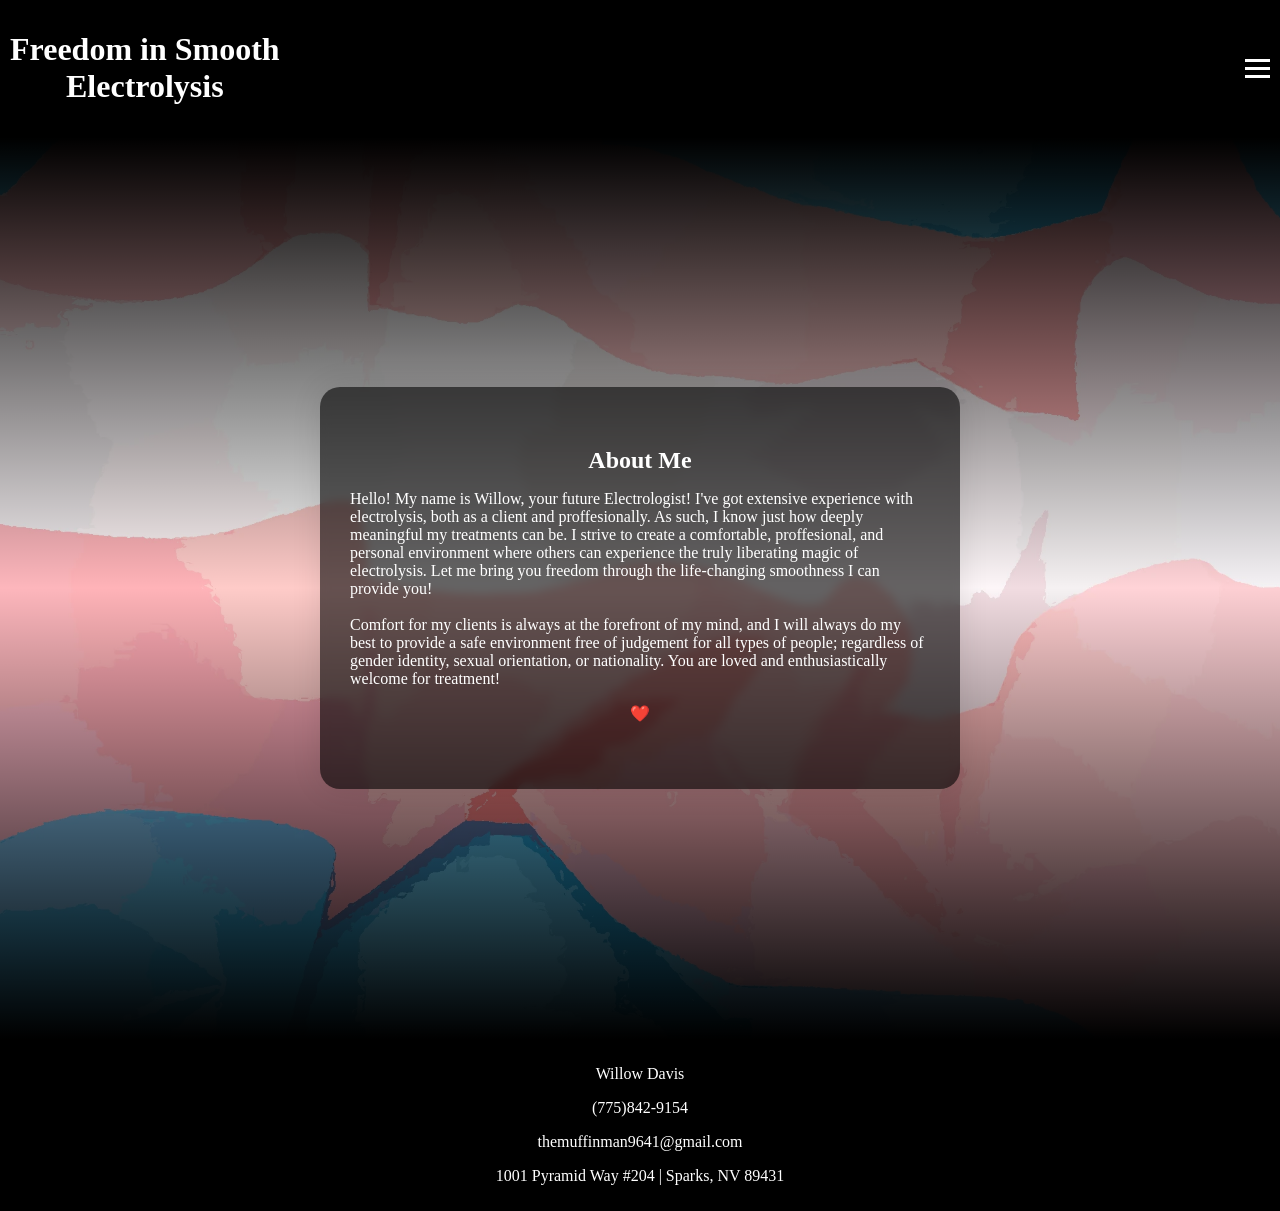
==== Pages/About.html @ f5873d66 "Updated styles for FAQ, Prices / Policies, and Contact page | Update font style" ====
<!DOCTYPE html>
<html lang="en">
    <head>
        <meta charset="UTF-8">
        <title>About</title>
        <meta name = "viewport" content = "width = device-width, initial-scale = 1.0">
        <link rel = "stylesheet" href = "../css/style.css">
    </head>
    <body>
        <div class = "About">
            <header>
                <h1>Freedom in Smooth <br> Electrolysis</h1>

                <nav>
                    <ul class = "NavLinks">
                        <li><a href = "../index.html">Home</a></li>
                        <li><a href = "About.html">About Me</a></li>
                        <li><a href = "Contact.html">Contact</a></li>
                        <li><a href = "Prices.html">Prices / Policies</a></li>
                        <li><a href = "FAQ.html">FAQ</a></li>
                    </ul>
                    <div class = "Hamburger">
                        <span class = "Bar"></span>
                        <span class = "Bar"></span>
                        <span class = "Bar"></span>
                    </div>
                </nav>
            </header>
            <div id = "Background" style="background-image: url('../Images/TransFlag.webp');">
                <div class = "Content">
                    <div class = "Card">
                        <h2>About Me</h2>
                        <p class = "LeftText">
                            Hello! My name is Willow, your future Electrologist! I've got extensive experience with electrolysis, both as a client and proffesionally.
                            As such, I know just how deeply meaningful my treatments can be. I strive to create a comfortable, proffesional, and personal environment where others can experience the truly liberating magic of electrolysis.
                            Let me bring you freedom through the life-changing smoothness I can provide you! <br><br>
                            Comfort for my clients is always at the forefront of my mind, and I will always do my best to provide a safe environment free of judgement for all types of people; regardless of gender identity, sexual orientation,
                            or nationality. You are loved and enthusiastically welcome for treatment!<br>
                        </p>
                        <p>❤️</p>
                    </div>
                </div>
            </div>
        </div>

        <footer>
            <div class = "Contact">
                <p>Willow Davis</p>
                <p>(775)842-9154</p>
                <p>themuffinman9641@gmail.com</p>
            </div>
            <div class = "location">
                <p>1001 Pyramid Way #204 | Sparks, NV 89431</p>
            </div>
        </footer>
    </body>
    <script src = "../Scripts/Hamburger.js"></script>
</html>
---- css/style.css ----
* {
    box-sizing: border-box;
}

header {
    align-items: center;
    justify-content: space-between;
    color: white;
    padding: 10px;
    background-color: black;
}

html, body {
    font-family:'Cormorant Garamond', serif;
    background-color: black;
    margin: 0;
    padding: 0;
    width: 100%;
}

footer {
    background-color: black;
    color: white;
    text-align: center;
    padding: 10px 0;
    width: 100%;
    bottom: 0;
}

fieldset {
    border: none;
    padding: 0;
    margin: 0;
}

fieldset div {
    display: flex;
    align-items: center;
    justify-content: flex-start;
    gap: 8px;
    margin-bottom: 8px;
}

h1, h2 {
    font-family: fantasy;
    text-align: center;
}

h2 {
    color: white;

    margin-top: 10px;
    margin-bottom: 1px;
}

hr {
    width: 10%;
    margin: auto;
}

button {
    padding: 12px;
    border: none;
    border-radius: 10px;

    background: rgba(0, 0, 0, 0.6);
    color: white;

    cursor: pointer;
}

hr {
    width: 10%;
    margin: auto;
}

/* Styles the Internal navigation bar */
nav ul {
    list-style-type: none;
    padding: 30px;
    margin: 0;
    display: flex;
    justify-content: center;
}
nav ul li {
    position: relative;
    margin: 0;
}

/* vertical lines */
nav ul li::after {
    content: '';
    position: absolute;
    height: 100%;
    width: 1px;
    background-color: white;
    right: 0;
    top: 0;
    z-index: 1;
}

nav ul li:first-child::before {
    content: '';
    position: absolute;
    height: 100%;
    width: 1px;
    background-color: white;
    left: 0;
    top: 0;
    z-index: 1;
}

/* Button Style */
nav ul li a {
    text-decoration: none;
    color: white;
    font-size: 16px;
    padding: 10px 100px;
    border: none;
    border-radius: 5px;
    background-color: transparent;
    position: relative;
    z-index: 2;
    transition: background-color 0.3s;
    min-width: 150px; /* Set a minimum width for buttons */
    white-space: nowrap; /* Prevent text from wrapping */
    overflow: hidden;
    text-overflow: ellipsis;
}
nav ul li a:hover {
    background-color: white;
    backdrop-filter: blur(5px);
    -webkit-backdrop-filter: blur(5px);
    color: black;
}

/* Image Style */
#Background {
    width: 100%;
    min-height: 100vh;
    position: relative;

    background-size: cover;
    background-position: center;
    background-repeat: no-repeat;

    transition: background-image 1s ease-in-out;
}
/* Gradient overlay */
#Background::after {
    content: "";
    position: absolute;
    inset: 0;

    background: linear-gradient(
            to bottom,
            rgba(0, 0, 0, 1) 0%,
            rgba(0, 0, 0, 0) 50%,
            rgba(0, 0, 0, 1) 100%
    );

    pointer-events: none;

    z-index: 1;
}

#ContactForm {
    display: flex;
    flex-direction: column;
    gap: 20px;
}

.Hamburger {
    display: none;
    position: relative;
    z-index: 10000;
}
.Bar {
    display: block;
    width: 25px;
    height: 3px;
    margin: 5px auto;
    -webkit-transition: all 0.3s ease-in-out;
    transition: all 0.3s ease-in-out;
    background-color: white;
}

.Content {
    display: flex;
    justify-content: center;
    align-items: center;
    flex-wrap: wrap;
    padding-top: 250px;
    padding-bottom: 250px;
    gap: 110px;
}
.Card {
    /* Padding outside the card */
    width: 50%;

    box-shadow: 0 0 30px rgba(0, 0, 0, 0.1);

    /* Padding inside the card */
    text-align: center;
    padding-block: 50px;
    padding-inline: 30px;

    border-radius: 20px;

    /* Style of the card */
    background: rgba(0, 0, 0, 0.6);
    backdrop-filter: blur(5px);
    -webkit-backdrop-filter: blur(5px);
    color: white;

    z-index: 3;
}

.Name {
    display: flex;
    gap: 20px;
}
.Name .Input {
    flex: 1;
}
.Input {
    display: flex;
    flex-direction: column;
    text-align: left;
}
.Input label {
    margin-bottom: 8px;
    color: white;
}
.Input input,
.Input textarea {
    padding: 12px;
    border-radius: 10px;
    border: none;

    background: rgba(255, 255, 255, 0.1);
    color: white;

    backdrop-filter: blur(5px);
    -webkit-backdrop-filter: blur(5px);
}
.Input textarea {
    resize: vertical;
}

.Prices {
    display: flex;
    flex-direction: column;
    gap: 14px;

    margin-bottom: 70px;
}
.Price {
    display: flex;
    flex-direction: column;
    gap: 8px;
    text-align: center;
    justify-content: space-between;
    align-items: center;

    padding: 18px 24px;

    border-radius: 16px;

    background: rgba(255,255,255,.03);
}
.Time {
    font-weight: 500;
}
.Cost {
    color: #d8b36a;

    font-weight: 600;
}

.FAQItem {
    padding: 30px 0;

    border-bottom:
            1px solid rgba(255,255,255,.08);
}
.FAQItem:last-child{
    border-bottom:none;
}
.FAQItem h3{
    font-family: 'Playfair Display', serif;

    font-size: 1.5rem;

    margin-bottom: 18px;

    color: #ffffff;
}
.FAQItem p {
    line-height: 1.9;

    color: #d7d7d7;

    font-size: 1.05rem;
}

.LeftText {
    text-align: left;
}


/* Collapse the internal navigation into a hamburger menu on mobile devices */
@media only screen and (max-width: 1500px) {
    header {
        display: flex;
    }

    .NavLinks {
        position: fixed;
        inset: 0; /* full screen */

        flex-direction: column;
        justify-content: center;
        align-items: center;

        background: rgba(0, 0, 0, 0.4);
        backdrop-filter: blur(12px);
        -webkit-backdrop-filter: blur(12px);

        width: 100%;
        height: 100vh;

        left: -100%;
        transition: 0.3s ease-in-out;

        z-index: 9999;
    }

    .NavLinks.active {
        left: 0;
    }

    .NavLinks li {
        margin: 2rem 0;
    }

    .NavLinks li a {
        font-size: 24px;
        color: white;
    }

    .Hamburger {
        display: block;
        cursor: pointer;
    }

    .Hamburger.active .Bar:nth-child(2) {
        opacity: 0;
    }
    .Hamburger.active .Bar:nth-child(1) {
        transform: translateY(8px) rotate(45deg);
    }
    .Hamburger.active .Bar:nth-child(3) {
        transform: translateY(-8px) rotate(-45deg);
    }

    nav ul {
        padding: 0;
        margin: 0;
    }

    /* disable the Vertical lines */
    nav ul li::after {
        display: none;
    }

    nav ul li:first-child::before {
        display: none;
    }
}

/* Adjust the form layout at low resolutions */
@media only screen and (max-width: 850px) {
    .Name {
        display: block;
    }

    .Name .Input {
        margin-bottom: 15px;
    }

    .Name .Input:last-child {
        margin-bottom: 0;
    }
}
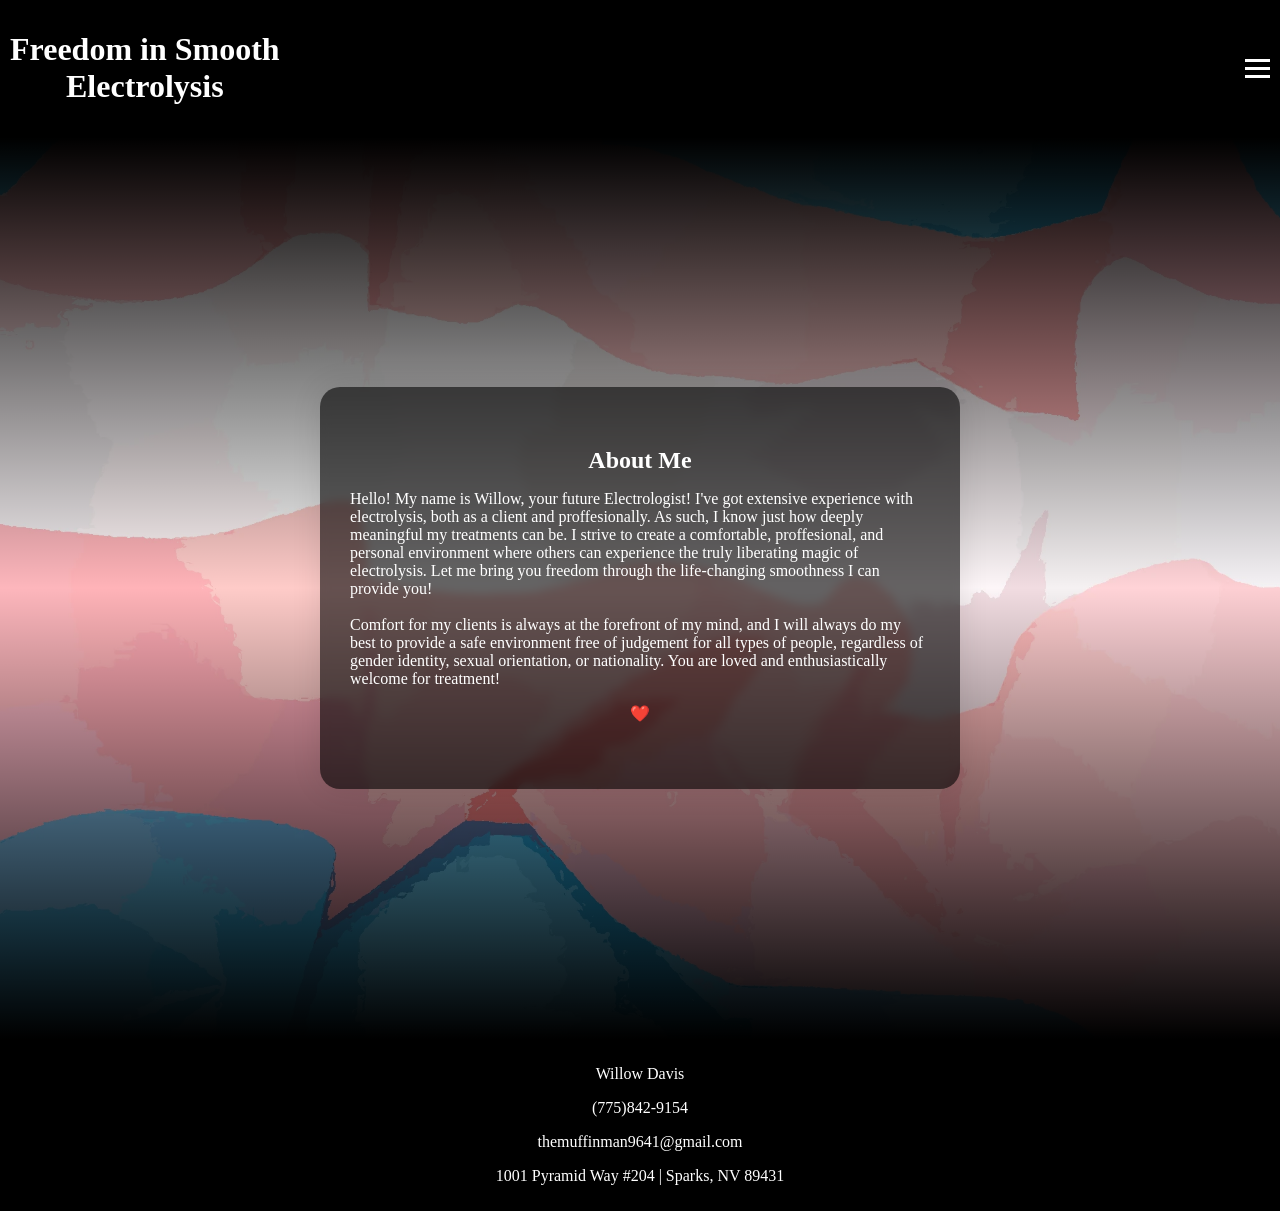
==== commit ab1ae9d7: "no message" ====
--- a/Pages/About.html
+++ b/Pages/About.html
@@ -34,7 +34,7 @@
                             Hello! My name is Willow, your future Electrologist! I've got extensive experience with electrolysis, both as a client and proffesionally.
                             As such, I know just how deeply meaningful my treatments can be. I strive to create a comfortable, proffesional, and personal environment where others can experience the truly liberating magic of electrolysis.
                             Let me bring you freedom through the life-changing smoothness I can provide you! <br><br>
-                            Comfort for my clients is always at the forefront of my mind, and I will always do my best to provide a safe environment free of judgement for all types of people; regardless of gender identity, sexual orientation,
+                            Comfort for my clients is always at the forefront of my mind, and I will always do my best to provide a safe environment free of judgement for all types of people, regardless of gender identity, sexual orientation,
                             or nationality. You are loved and enthusiastically welcome for treatment!<br>
                         </p>
                         <p>❤️</p>
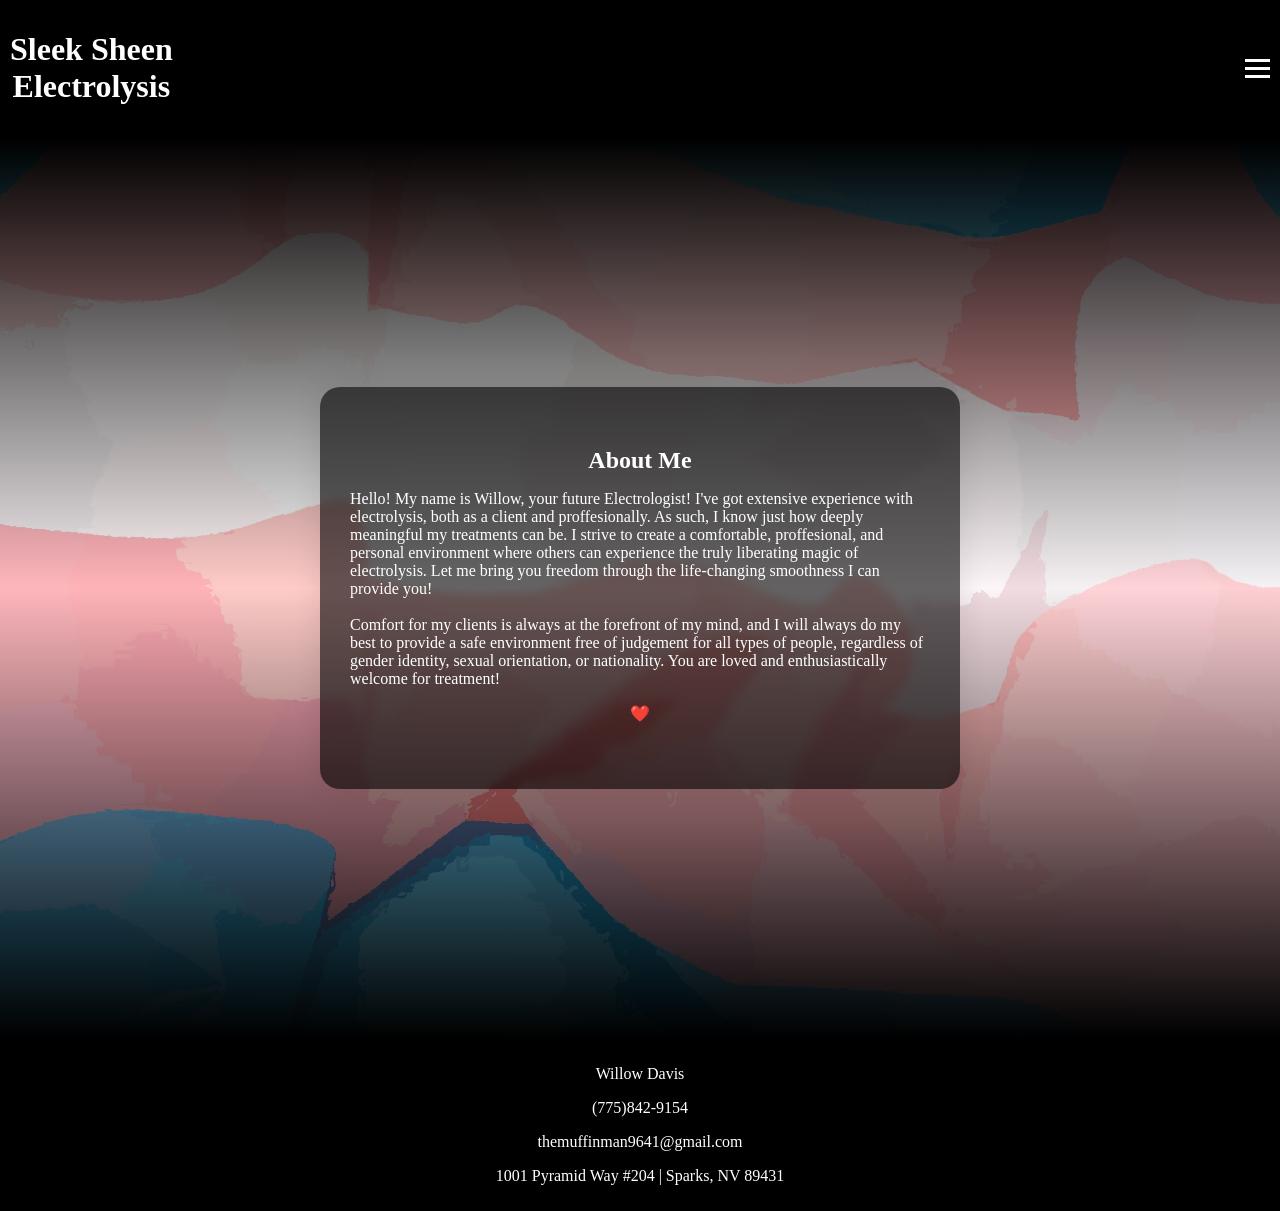
==== commit 7e594713: "changed name" ====
--- a/Pages/About.html
+++ b/Pages/About.html
@@ -9,7 +9,7 @@
     <body>
         <div class = "About">
             <header>
-                <h1>Freedom in Smooth <br> Electrolysis</h1>
+                <h1>Sleek Sheen <br> Electrolysis</h1>
 
                 <nav>
                     <ul class = "NavLinks">
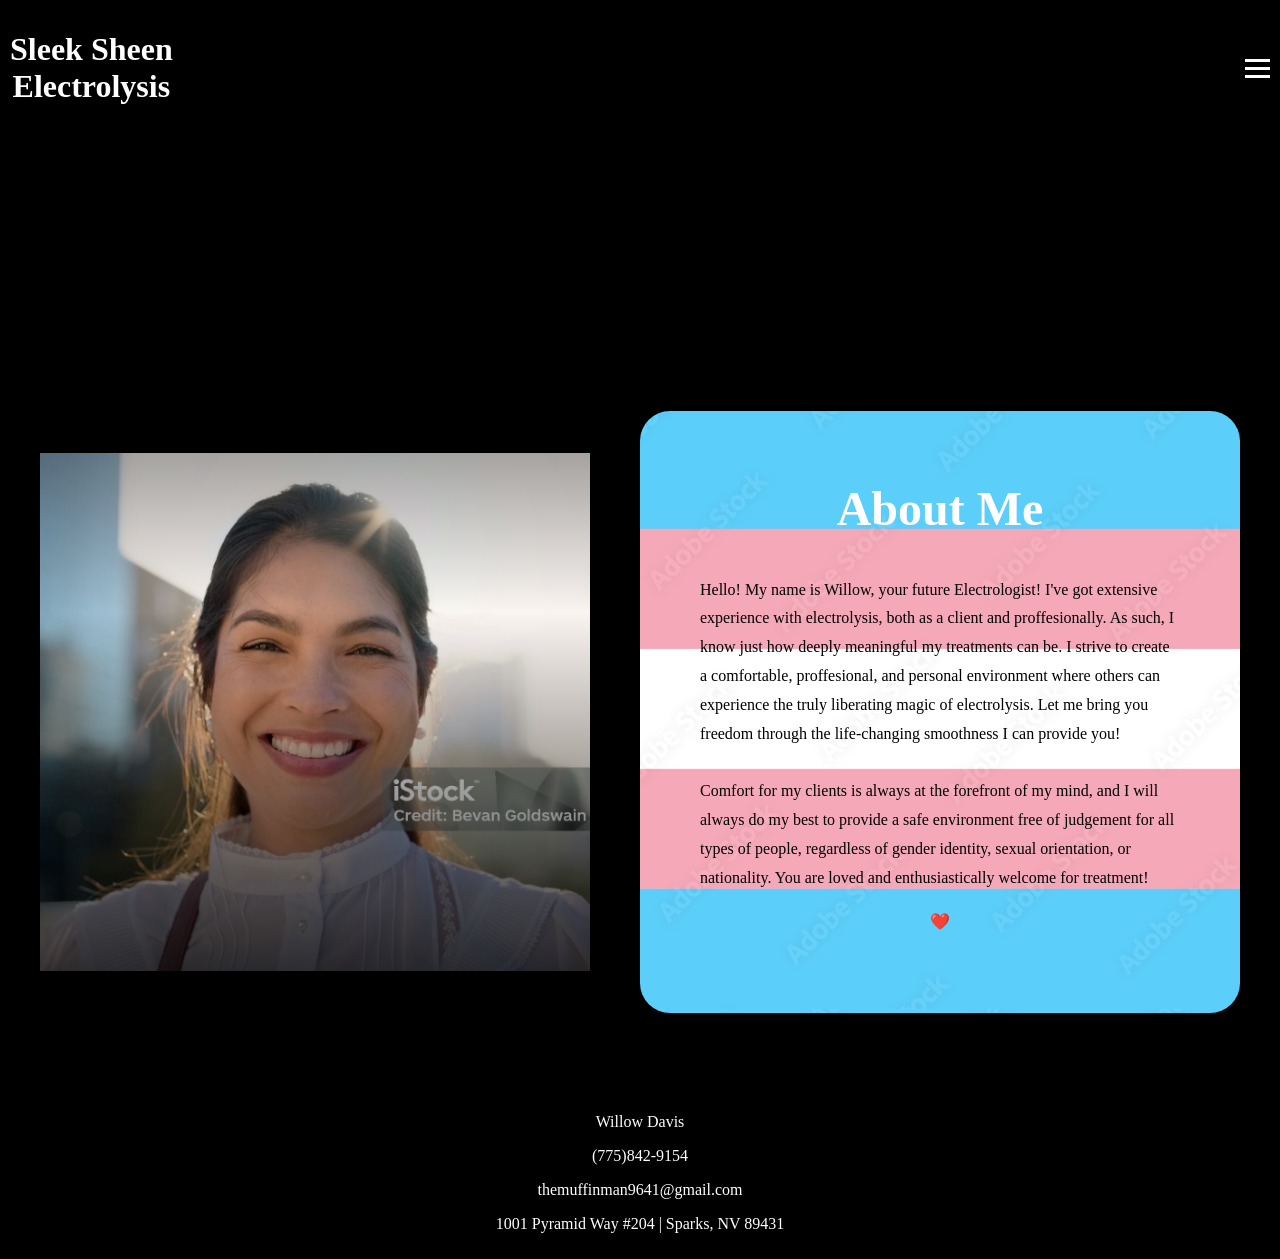
==== commit 0eecd393: "Updated About Section style | Updated Home Page" ====
--- a/Pages/About.html
+++ b/Pages/About.html
@@ -26,9 +26,10 @@
                     </div>
                 </nav>
             </header>
-            <div id = "Background" style="background-image: url('../Images/TransFlag.webp');">
-                <div class = "Content">
-                    <div class = "Card">
+            <div id = "AboutBack">
+                <div class = "AboutContent">
+                    <img src="../Images/Stock%20About%20Picture.jpg" alt="Stock About Picture">
+                    <div class = "AboutCard">
                         <h2>About Me</h2>
                         <p class = "LeftText">
                             Hello! My name is Willow, your future Electrologist! I've got extensive experience with electrolysis, both as a client and proffesionally.
--- a/css/style.css
+++ b/css/style.css
@@ -8,6 +8,26 @@
     color: white;
     padding: 10px;
     background-color: black;
+}
+
+.contactheader {
+    align-items: center;
+    justify-content: space-between;
+    color: rgb(255, 255, 255);
+    padding: 10px;
+    background-color: rgb(0, 0, 0);
+}
+
+.FAQheader {
+    position: relative;
+    background: none;
+
+    align-items: center;
+    justify-content: space-between;
+    color: #ffffff;
+    padding: 10px;
+
+    z-index: 2;
 }
 
 html, body {
@@ -25,6 +45,27 @@
     padding: 10px 0;
     width: 100%;
     bottom: 0;
+}
+.contactfooter {
+    background-color: rgb(255, 255, 255);
+    color: rgb(0, 0, 0);
+    text-align: center;
+    padding: 10px 0;
+    width: 100%;
+    bottom: 0;
+}
+
+.FAQfooter {
+    position: relative;
+    background: none;
+
+    color: rgb(0, 0, 0);
+    text-align: center;
+    padding: 10px 0;
+    width: 100%;
+    bottom: 0;
+
+    z-index: 2;
 }
 
 fieldset {
@@ -96,7 +137,7 @@
     background-color: white;
     right: 0;
     top: 0;
-    z-index: 1;
+    z-index: 2;
 }
 
 nav ul li:first-child::before {
@@ -107,7 +148,7 @@
     background-color: white;
     left: 0;
     top: 0;
-    z-index: 1;
+    z-index: 2;
 }
 
 /* Button Style */
@@ -163,6 +204,127 @@
 
     z-index: 1;
 }
+
+#AboutBack {
+    width: 100%;
+    min-height: 100vh;
+    position: relative;
+
+    background-size: cover;
+    background-position: center;
+    background-repeat: no-repeat;
+
+    transition: background-image 1s ease-in-out;
+}
+/* Gradient overlay */
+#AboutBack::after {
+    content: "";
+    position: absolute;
+    inset: 0;
+
+    background: linear-gradient(
+            to bottom,
+            rgba(0, 0, 0, 1) 0%,
+            rgba(0, 0, 0, 0) 50%,
+            rgba(0, 0, 0, 1) 100%
+    );
+
+    pointer-events: none;
+
+    z-index: 1;
+}
+
+#ContactBack {
+    width: 100%;
+    min-height: 100vh;
+    position: relative;
+
+    background-size: cover;
+    background-position: center;
+    background-repeat: no-repeat;
+
+    transition: background-image 1s ease-in-out;
+}
+/* Gradient overlay */
+#ContactBack::after {
+    content: "";
+    position: absolute;
+    inset: 0;
+
+    background: linear-gradient(
+            to bottom,
+            rgba(0, 0, 0, 1) 0%,
+            rgba(91, 206, 250, 1) 30%,
+            rgba(245, 169, 184, 1) 70%,
+            rgba(255, 255, 255, 1) 100%
+    );
+
+    pointer-events: none;
+
+    z-index: 1;
+}
+
+#FAQBack {
+    width: 100%;
+    min-height: 100vh;
+    position: relative;
+
+    background-size: cover;
+    background-position: center;
+    background-repeat: no-repeat;
+
+    transition: background-image 1s ease-in-out;
+}
+/* Gradient overlay */
+#FAQBack::after {
+    content: "";
+    position: absolute;
+    inset: 0;
+
+    background: linear-gradient(
+            to bottom,
+            #750787 15%,
+            #004dff 30%,
+            #008026 45%,
+            #ffed00 60%,
+            #ff8c00 75%,
+            #e40303 90%
+    );
+
+    pointer-events: none;
+
+    z-index: 1;
+}
+
+#PricesBack {
+    width: 100%;
+    min-height: 100vh;
+    position: relative;
+
+    background-size: cover;
+    background-position: center;
+    background-repeat: no-repeat;
+
+    transition: background-image 1s ease-in-out;
+}
+/* Gradient overlay */
+#PricesBack::after {
+    content: "";
+    position: absolute;
+    inset: 0;
+
+    background: linear-gradient(
+            to bottom,
+            rgba(0, 0, 0, 1) 0%,
+            rgba(0, 0, 0, 0) 50%,
+            rgba(0, 0, 0, 1) 100%
+    );
+
+    pointer-events: none;
+
+    z-index: 1;
+}
+
 
 #ContactForm {
     display: flex;
@@ -194,6 +356,7 @@
     padding-bottom: 250px;
     gap: 110px;
 }
+
 .Card {
     /* Padding outside the card */
     width: 50%;
@@ -214,6 +377,53 @@
     color: white;
 
     z-index: 3;
+}
+
+.AboutContent {
+    max-width: 1200px;
+    margin: 0 auto;
+
+    display: flex;
+    align-items: center;
+    justify-content: center;
+
+    position: relative;
+
+    padding-top: 200px;
+}
+
+.AboutContent img {
+    width: 550px;
+    height: 750px;
+    object-fit: contain;
+
+    border-radius: 25px;
+}
+
+.AboutCard {
+    background-image: url("../Images/TransFlag.jpg");
+    width: 650px;
+    min-height: 500px;
+
+    border-radius: 30px;
+
+    padding: 60px;
+    margin-left: 50px;
+    position: relative;
+    z-index: 2;
+
+    text-align: center;
+
+    box-sizing: border-box;
+}
+
+.AboutCard h2 {
+    font-size: 3rem;
+    margin-bottom: 40px;
+}
+
+.AboutCard p {
+    line-height: 1.8;
 }
 
 .Name {
@@ -379,6 +589,25 @@
     }
 }
 
+@media only screen and (max-width: 1250px) {
+    .AboutContent {
+        flex-direction: column-reverse;
+        padding-top: 100px;
+    }
+
+    .AboutCard {
+        width: 90%;
+        margin-left: 0;
+        margin-bottom: 30px;
+        padding: 40px;
+    }
+
+    .AboutContent img {
+        width: 90%;
+        height: auto;
+    }
+}
+
 /* Adjust the form layout at low resolutions */
 @media only screen and (max-width: 850px) {
     .Name {
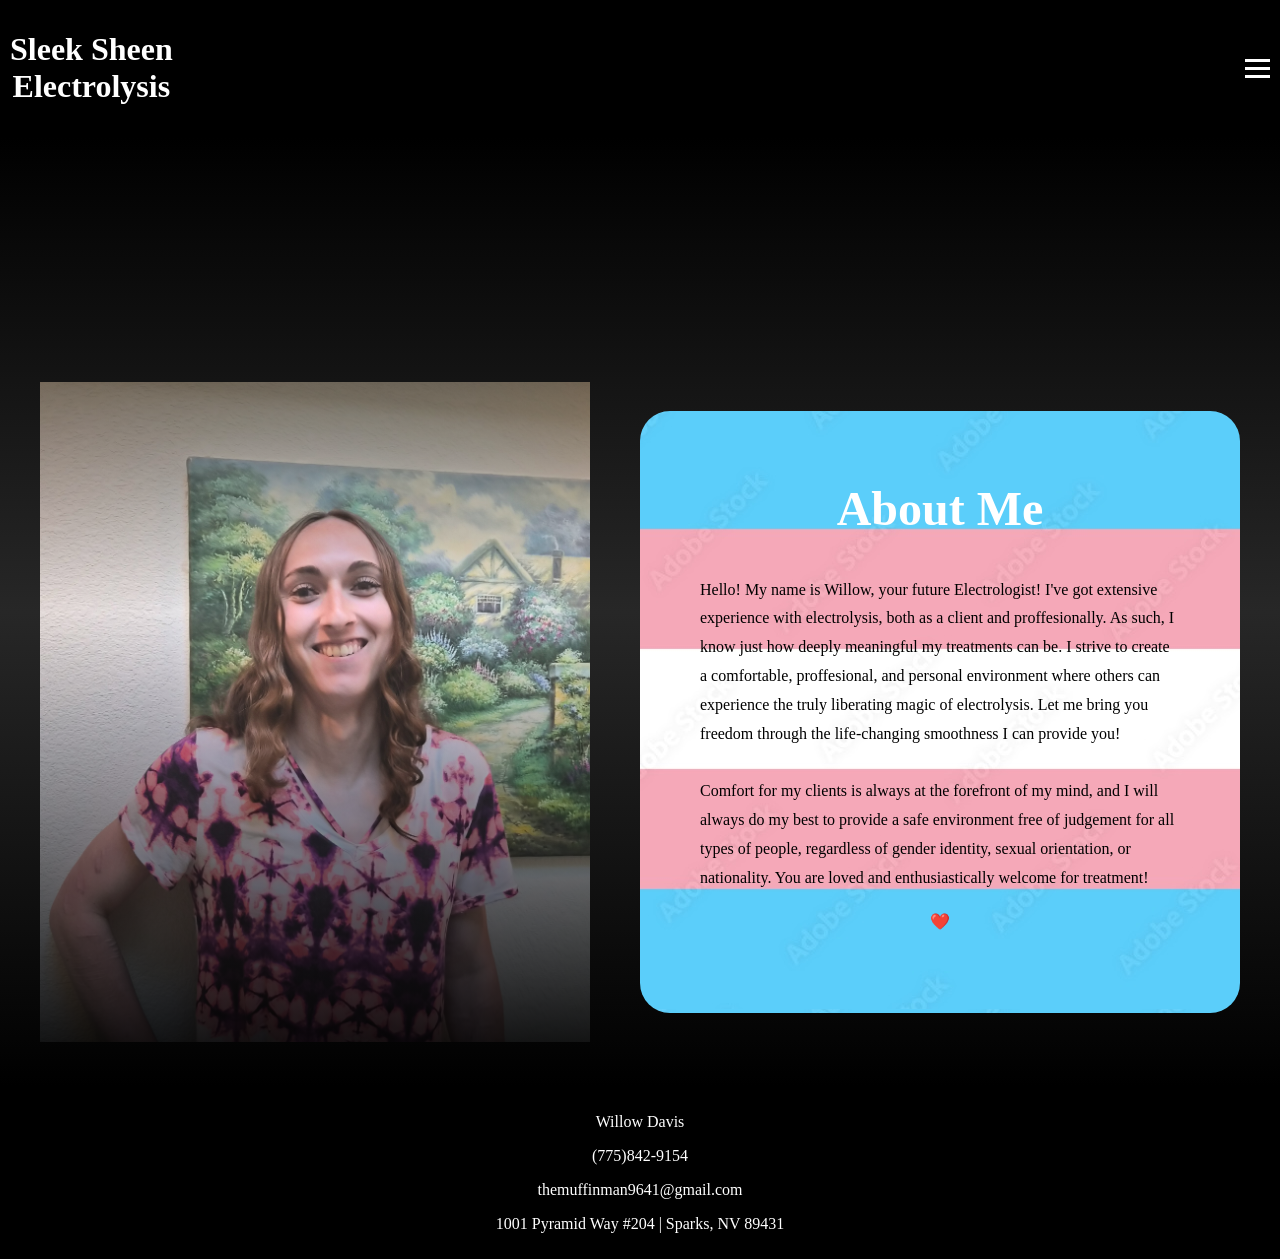
==== commit c11f4e20: "Added Buttons to home page, updated profile pic" ====
--- a/Pages/About.html
+++ b/Pages/About.html
@@ -28,7 +28,7 @@
             </header>
             <div id = "AboutBack">
                 <div class = "AboutContent">
-                    <img src="../Images/Stock%20About%20Picture.jpg" alt="Stock About Picture">
+                    <img src="../Images/WillowProfile.jpg" alt="Stock About Picture">
                     <div class = "AboutCard">
                         <h2>About Me</h2>
                         <p class = "LeftText">
--- a/css/style.css
+++ b/css/style.css
@@ -224,9 +224,9 @@
 
     background: linear-gradient(
             to bottom,
-            rgba(0, 0, 0, 1) 0%,
-            rgba(0, 0, 0, 0) 50%,
-            rgba(0, 0, 0, 1) 100%
+            #000000 0%,
+            #ffffff27 50%,
+            #000000 100%
     );
 
     pointer-events: none;
@@ -357,6 +357,13 @@
     gap: 110px;
 }
 
+.Home {
+    position: relative;
+    z-index: 2;
+
+    flex-direction: column;
+}
+
 .Card {
     /* Padding outside the card */
     width: 50%;
@@ -518,6 +525,40 @@
     text-align: left;
 }
 
+.Buttons {
+    display: flex;
+    gap: 50px;
+    justify-content: center;
+    flex-wrap: wrap;
+}
+
+.Buttons a {
+    display: inline-block;
+
+    padding: 15px 30px;
+
+    background: rgba(255, 255, 255, 0.5);
+    color: black;
+
+    text-decoration: none;
+    font-weight: 600;
+    font-size: 1rem;
+
+    border-radius: 50px;
+
+    transition: all 0.3s ease;
+
+
+}
+
+.Buttons a:hover {
+    transform: translateY(-3px);
+    opacity: 0.9;
+}
+
+.Buttons a:active {
+    transform: translateY(0);
+}
 
 /* Collapse the internal navigation into a hamburger menu on mobile devices */
 @media only screen and (max-width: 1500px) {
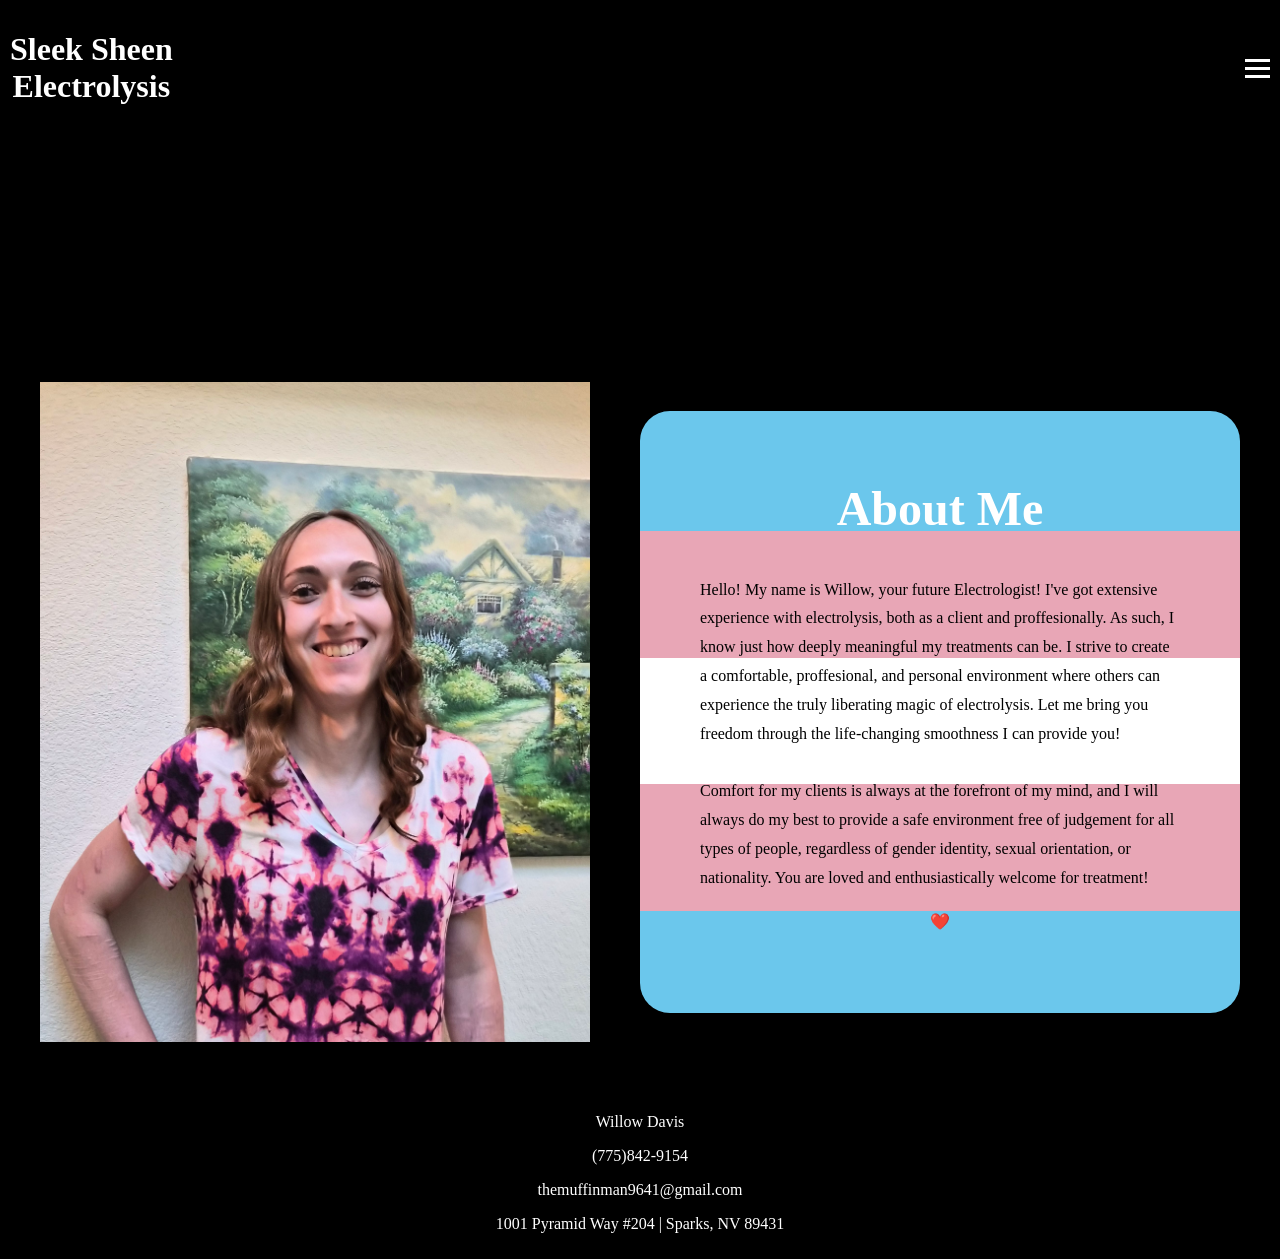
==== commit 5b5662a1: "Added Icon to the other pages..." ====
--- a/Pages/About.html
+++ b/Pages/About.html
@@ -4,6 +4,7 @@
         <meta charset="UTF-8">
         <title>About</title>
         <meta name = "viewport" content = "width = device-width, initial-scale = 1.0">
+        <link rel="icon" href="../Images/favicon.png">
         <link rel = "stylesheet" href = "../css/style.css">
     </head>
     <body>
--- a/css/style.css
+++ b/css/style.css
@@ -65,7 +65,7 @@
     width: 100%;
     bottom: 0;
 
-    z-index: 2;
+    z-index: 1;
 }
 
 fieldset {
@@ -201,8 +201,6 @@
     );
 
     pointer-events: none;
-
-    z-index: 1;
 }
 
 #AboutBack {
@@ -213,26 +211,8 @@
     background-size: cover;
     background-position: center;
     background-repeat: no-repeat;
-
-    transition: background-image 1s ease-in-out;
-}
-/* Gradient overlay */
-#AboutBack::after {
-    content: "";
-    position: absolute;
-    inset: 0;
-
-    background: linear-gradient(
-            to bottom,
-            #000000 0%,
-            #ffffff27 50%,
-            #000000 100%
-    );
-
-    pointer-events: none;
-
-    z-index: 1;
-}
+}
+
 
 #ContactBack {
     width: 100%;
@@ -242,8 +222,6 @@
     background-size: cover;
     background-position: center;
     background-repeat: no-repeat;
-
-    transition: background-image 1s ease-in-out;
 }
 /* Gradient overlay */
 #ContactBack::after {
@@ -260,8 +238,6 @@
     );
 
     pointer-events: none;
-
-    z-index: 1;
 }
 
 #FAQBack {
@@ -272,8 +248,6 @@
     background-size: cover;
     background-position: center;
     background-repeat: no-repeat;
-
-    transition: background-image 1s ease-in-out;
 }
 /* Gradient overlay */
 #FAQBack::after {
@@ -292,8 +266,6 @@
     );
 
     pointer-events: none;
-
-    z-index: 1;
 }
 
 #PricesBack {
@@ -304,8 +276,6 @@
     background-size: cover;
     background-position: center;
     background-repeat: no-repeat;
-
-    transition: background-image 1s ease-in-out;
 }
 /* Gradient overlay */
 #PricesBack::after {
@@ -321,8 +291,6 @@
     );
 
     pointer-events: none;
-
-    z-index: 1;
 }
 
 
@@ -383,7 +351,11 @@
     -webkit-backdrop-filter: blur(5px);
     color: white;
 
-    z-index: 3;
+    z-index: 1;
+}
+
+.FAQCard {
+    background: rgba(0, 0, 0, 0.6);
 }
 
 .AboutContent {
@@ -408,7 +380,26 @@
 }
 
 .AboutCard {
-    background-image: url("../Images/TransFlag.jpg");
+    overflow: hidden;
+
+    background: linear-gradient(
+            to bottom,
+            #6bc7ec 0%,
+            #6bc7ec 20%,
+
+            #e8a6b6 20%,
+            #e8a6b6 41%,
+
+            #ffffff 41%,
+            #ffffff 62%,
+
+            #e8a6b6 62%,
+            #e8a6b6 83%,
+
+            #6bc7ec 83%,
+            #6bc7ec 100%
+    );
+
     width: 650px;
     min-height: 500px;
 
@@ -547,8 +538,6 @@
     border-radius: 50px;
 
     transition: all 0.3s ease;
-
-
 }
 
 .Buttons a:hover {
@@ -637,20 +626,54 @@
     }
 
     .AboutCard {
-        width: 90%;
+        width: 80%;
         margin-left: 0;
         margin-bottom: 30px;
         padding: 40px;
     }
 
     .AboutContent img {
-        width: 90%;
+        width: 80%;
         height: auto;
+    }
+
+    .Content {
+        padding-top: 100px;
+        padding-bottom: 100px;
+        gap: 30px;
+    }
+
+    .Card {
+        width: 100%;
+        border-radius: 0;
+        padding-inline: 20px;
     }
 }
 
 /* Adjust the form layout at low resolutions */
 @media only screen and (max-width: 850px) {
+    #Background {
+        background-size: auto;
+        background-position: top center;
+    }
+
+    #Background::after {
+        background: none !important;
+        display: none !important;
+    }
+
+    .FAQCard {
+        background: rgba(0, 0, 0, 0.2);
+    }
+
+    .AboutCard {
+        width: 100%;
+    }
+
+    .AboutContent img {
+        width: 100%;
+    }
+
     .Name {
         display: block;
     }
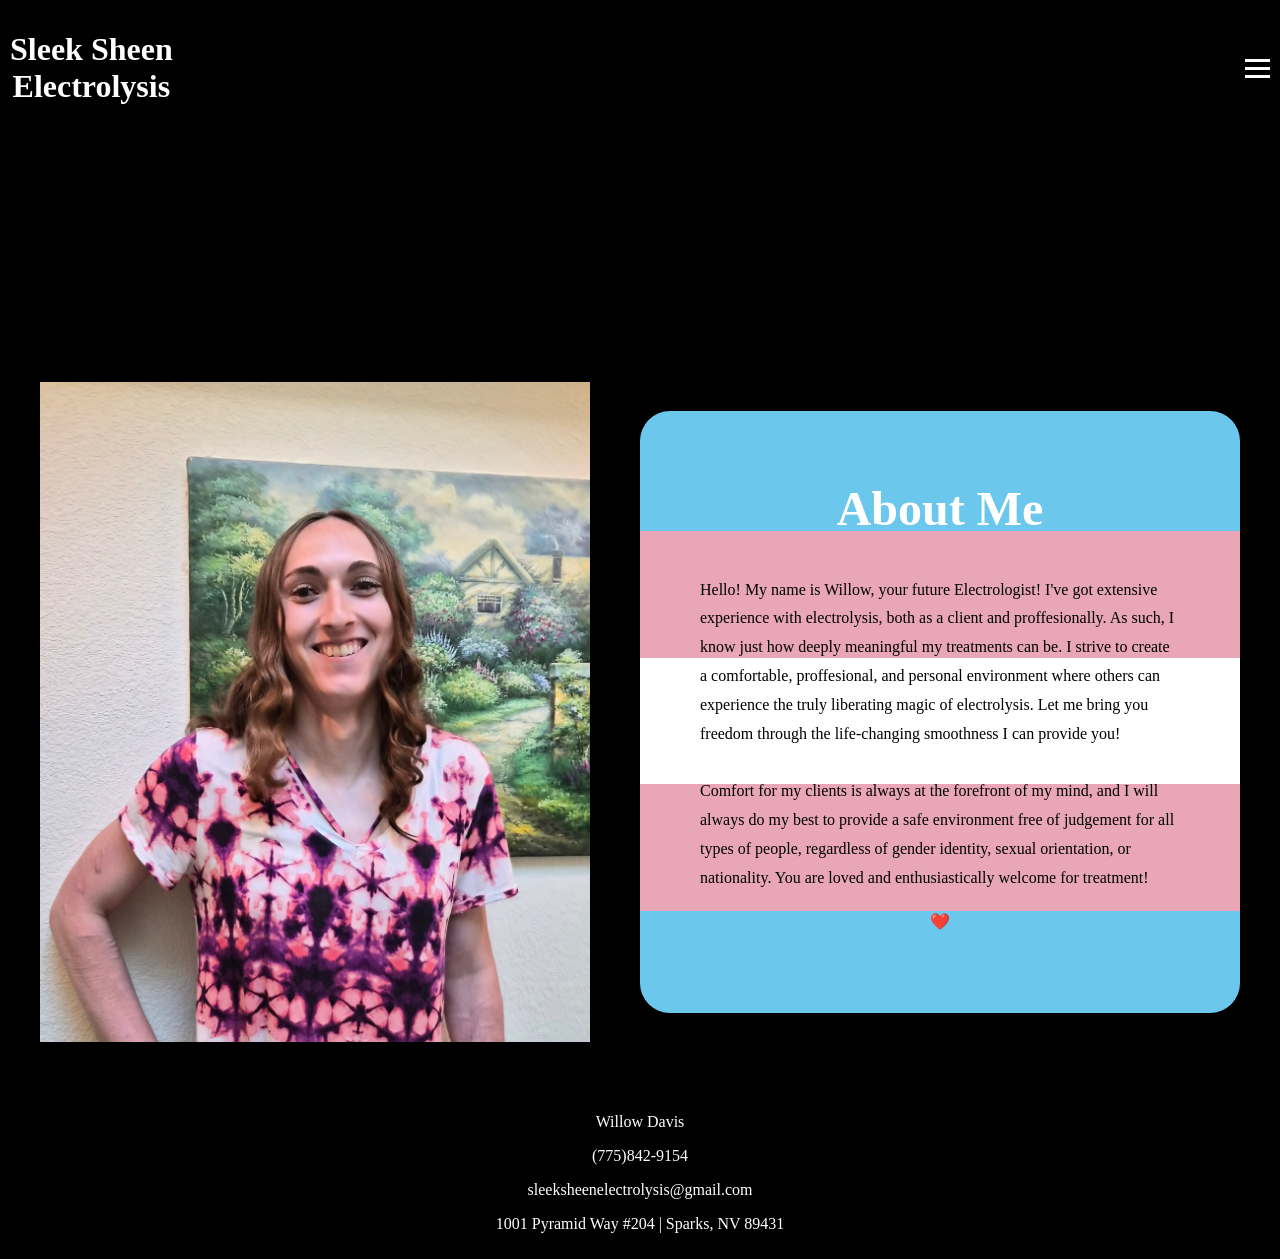
==== commit e019575b: "Updated Email Address" ====
--- a/Pages/About.html
+++ b/Pages/About.html
@@ -49,7 +49,7 @@
             <div class = "Contact">
                 <p>Willow Davis</p>
                 <p>(775)842-9154</p>
-                <p>themuffinman9641@gmail.com</p>
+                <p>sleeksheenelectrolysis@gmail.com</p>
             </div>
             <div class = "location">
                 <p>1001 Pyramid Way #204 | Sparks, NV 89431</p>
